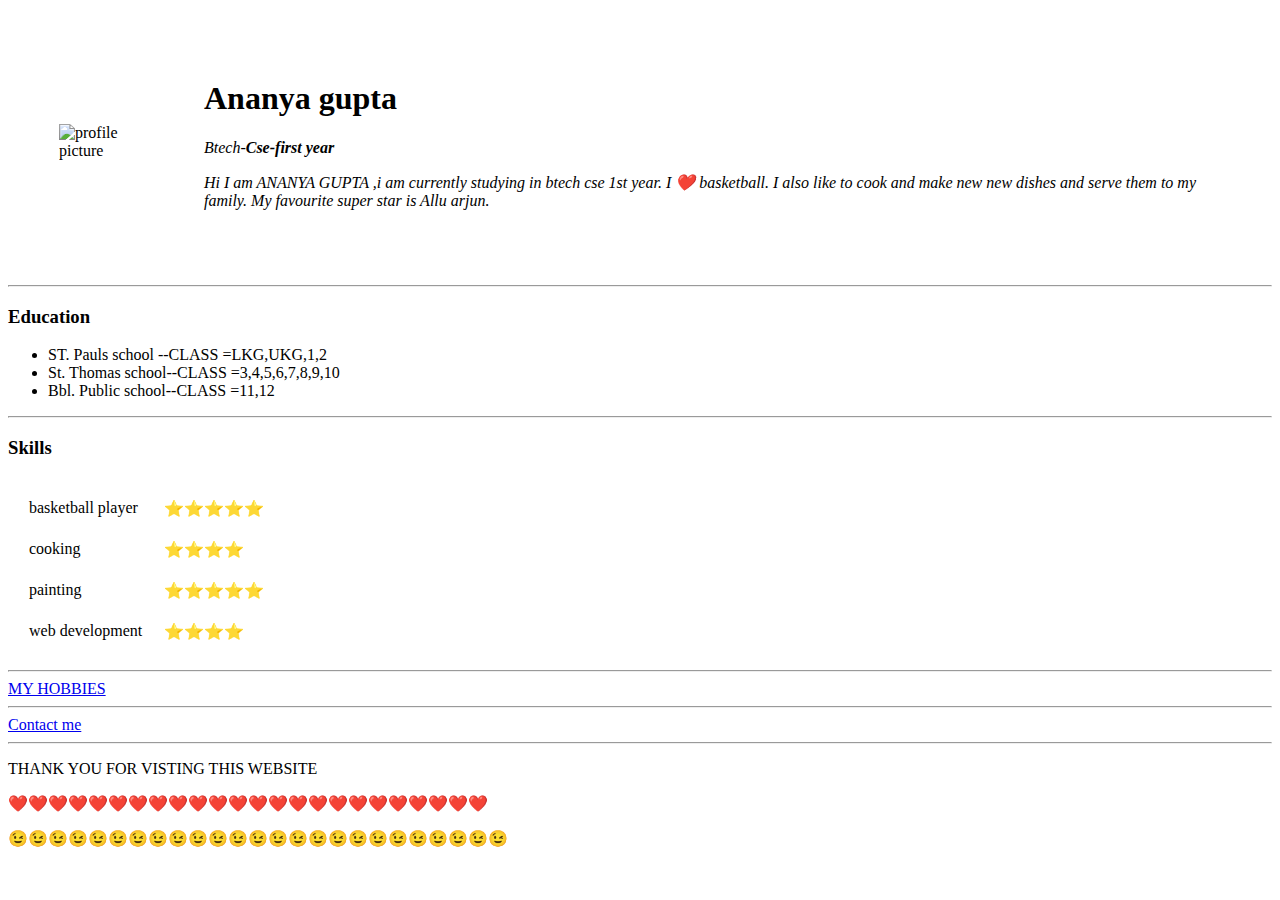
==== index.html @ ccb4fb3c "add initial cv website files" ====
<!DOCTYPE html>
<html lang="en" dir="ltr">

<head>
  <meta charset="utf-8">

</head>

<body>
  <table cellspacing="50">
    <tr>
      <td>  <img src="https://tse2.mm.bing.net/th?id=OIP.zBs8VjTIdGTy4f4b3uvIggHaHa&pid=Api&P=0&w=300&h=300"*8OkdLpw_7VokmSrzwXLnbg.jpeg" alt="profile picture">
</td>
      <td>  <h1>Ananya gupta </h1>
         <p><em>Btech-<strong>Cse-first year</strong></em></p>
         <p><i>Hi I am ANANYA GUPTA ,i am currently studying in btech cse 1st year.
             I ❤️ basketball. I also like to cook and make new new dishes and serve them to
             my family. My favourite super star is Allu arjun.</i></p>  </td>
    </tr>
  </table>


  <hr>
  <h3>Education</h3>
  <ul>
    <li>ST. Pauls school --CLASS =LKG,UKG,1,2</li>
      <li> St. Thomas school--CLASS =3,4,5,6,7,8,9,10 </li>
      <li> Bbl. Public school--CLASS =11,12</li>
  </ul>
  <hr>

  <h3>Skills</h3>



<table cellspacing="20">
    <tr>
      <td>basketball player</td>
      <td>⭐⭐⭐⭐⭐</td>
      </tr>
      <tr>
      <td>cooking</td>
      <td>⭐⭐⭐⭐</td>
      </tr>
      <tr>

      <td>painting</td>
      <td>⭐⭐⭐⭐⭐</td>

      </tr>
      <tr>
      <td>web development</td>
      <td>⭐⭐⭐⭐</td>
    </tr>
  </table>
  <hr>
  <a href="hobbies.html">MY HOBBIES</a>
  <hr>
  <a href="contact-me .html">Contact me</a>
  <hr>
  <p>THANK YOU FOR VISTING THIS WEBSITE</p>
  <p>  ❤️❤️❤️❤️❤️❤️❤️❤️❤️❤️❤️❤️❤️❤️❤️❤️❤️❤️❤️❤️❤️❤️❤️❤️ </p>
  <p>😉😉😉😉😉😉😉😉😉😉😉😉😉😉😉😉😉😉😉😉😉😉😉😉😉</p>
</body>

</html>
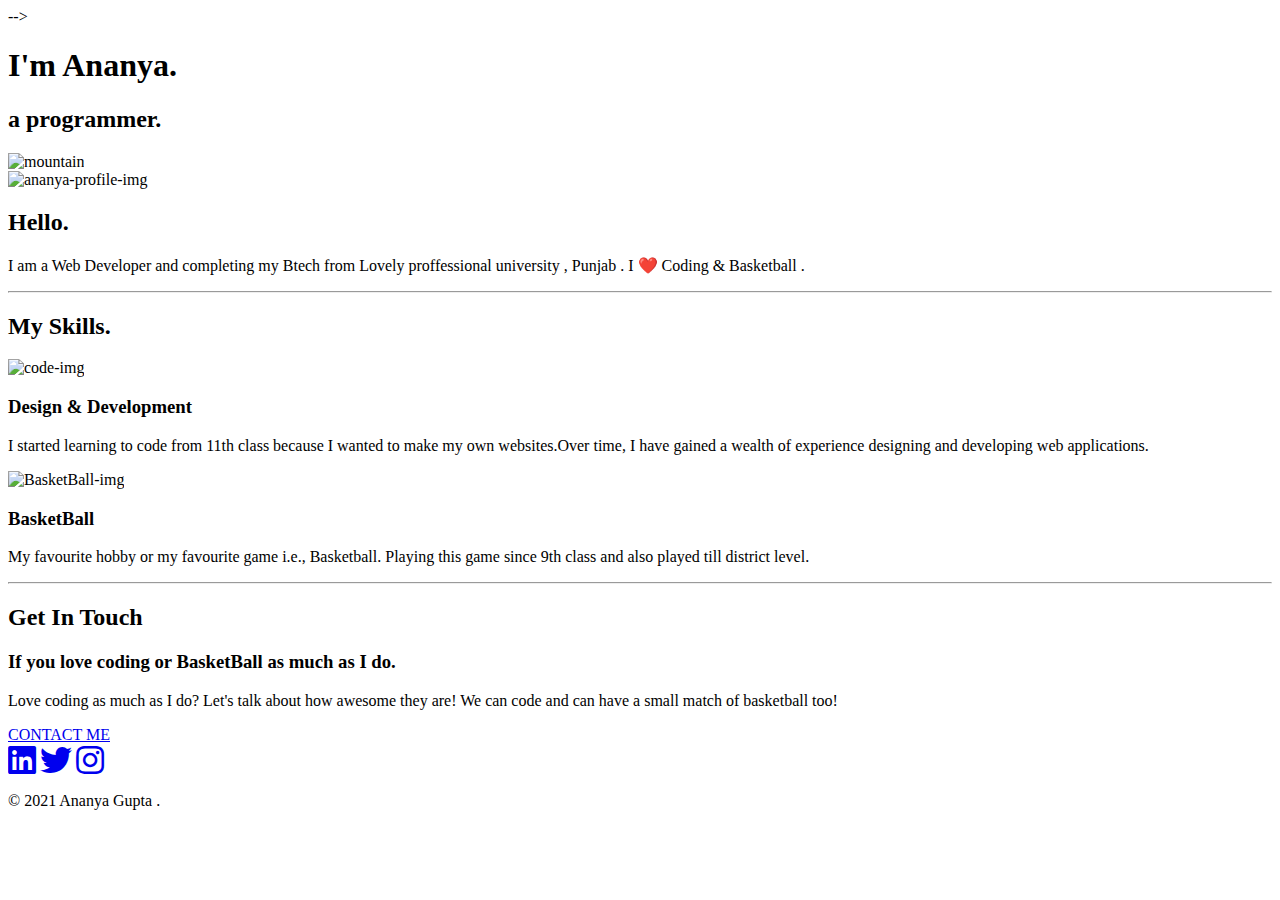
==== commit 58f487b2: "Update index.html" ====
--- a/index.html
+++ b/index.html
@@ -1,66 +1,65 @@
 <!DOCTYPE html>
-<html lang="en" dir="ltr">
+<html>
 
 <head>
   <meta charset="utf-8">
-
+  <title>Ananya Gupta</title>
+  <link rel="stylesheet" href="css/styles.css">
+  <link href="https://fonts.googleapis.com/css?family=Merriweather|Montserrat|Sacramento" rel="stylesheet">
+  <link rel="stylesheet" href="https://cdnjs.cloudflare.com/ajax/libs/font-awesome/5.15.3/css/all.min.css">
+  <link rel="icon" href="favicon.ico">
 </head>
 
 <body>
-  <table cellspacing="50">
-    <tr>
-      <td>  <img src="https://tse2.mm.bing.net/th?id=OIP.zBs8VjTIdGTy4f4b3uvIggHaHa&pid=Api&P=0&w=300&h=300"*8OkdLpw_7VokmSrzwXLnbg.jpeg" alt="profile picture">
-</td>
-      <td>  <h1>Ananya gupta </h1>
-         <p><em>Btech-<strong>Cse-first year</strong></em></p>
-         <p><i>Hi I am ANANYA GUPTA ,i am currently studying in btech cse 1st year.
-             I ❤️ basketball. I also like to cook and make new new dishes and serve them to
-             my family. My favourite super star is Allu arjun.</i></p>  </td>
-    </tr>
-  </table>
+
+  <div class="top-container">
+
+    </div> -->
+    <h1>I'm Ananya.</h1>
+    <h2>a programmer.</h2>
+    <img class= "mountain" src="images/mountains.png" alt="mountain">
+  </div>
+
+  <div class="middle-container">
+    <div class="profile">
+      <img clas = "profile-img" src="images/profile.png" alt="ananya-profile-img">
+      <h2>Hello.</h2>
+      <p class="intro">I am a Web Developer and completing my Btech from Lovely proffessional university , Punjab . I ❤️ Coding & Basketball .</p>
+    </div>
+    <hr>
+    <div class="skills">
+      <h2>My Skills.</h2>
+      <div class="skill-row">
+        <img class="code-img" src="images/web-d.gif" alt="code-img">
+
+        <h3>Design & Development</h3>
+        <p>I started learning to code from 11th class because I wanted to make my own websites.Over time, I have gained a wealth of experience designing and developing web applications.</p>
+
+      </div>
+      <div class="skill-row">
+        <img class="BasketBall-img" src="images/giphy.gif" alt="BasketBall-img">
+
+        <h3>BasketBall</h3>
+        <p>My favourite hobby or my favourite game i.e., Basketball. Playing this game since 9th class and also played till district level. </p>
+
+      </div>
+    </div>
+    <hr>
+    <div class="contact-me">
+      <h2>Get In Touch</h2>
+      <h3>If you love coding or BasketBall as much as I do.</h3>
+      <p class="contact-message">Love coding as much as I do? Let's talk about how awesome they are! We can code and can have a small match of basketball too!</p>
+      <a class="btn" href="mailto:ananyagp2007@gmail.com">CONTACT ME</a>
+    </div>
+  </div>
 
 
-  <hr>
-  <h3>Education</h3>
-  <ul>
-    <li>ST. Pauls school --CLASS =LKG,UKG,1,2</li>
-      <li> St. Thomas school--CLASS =3,4,5,6,7,8,9,10 </li>
-      <li> Bbl. Public school--CLASS =11,12</li>
-  </ul>
-  <hr>
-
-  <h3>Skills</h3>
-
-
-
-<table cellspacing="20">
-    <tr>
-      <td>basketball player</td>
-      <td>⭐⭐⭐⭐⭐</td>
-      </tr>
-      <tr>
-      <td>cooking</td>
-      <td>⭐⭐⭐⭐</td>
-      </tr>
-      <tr>
-
-      <td>painting</td>
-      <td>⭐⭐⭐⭐⭐</td>
-
-      </tr>
-      <tr>
-      <td>web development</td>
-      <td>⭐⭐⭐⭐</td>
-    </tr>
-  </table>
-  <hr>
-  <a href="hobbies.html">MY HOBBIES</a>
-  <hr>
-  <a href="contact-me .html">Contact me</a>
-  <hr>
-  <p>THANK YOU FOR VISTING THIS WEBSITE</p>
-  <p>  ❤️❤️❤️❤️❤️❤️❤️❤️❤️❤️❤️❤️❤️❤️❤️❤️❤️❤️❤️❤️❤️❤️❤️❤️ </p>
-  <p>😉😉😉😉😉😉😉😉😉😉😉😉😉😉😉😉😉😉😉😉😉😉😉😉😉</p>
+  <div class="bottom-container">
+    <a class="footer-link" href="https://www.linkedin.com/in/ananya-gupta20/"><i class="fab fa-linkedin fa-2x"></i></a>
+    <a class="footer-link" href="https://twitter.com/AnanyaG75592973"><i class="fab fa-twitter fa-2x"></i></a>
+    <a class="footer-link" href="https://instagram.com/ananya_gp_20?utm_medium=copy_link"><i class="fab fa-instagram fa-2x"></i></a>
+    <p class="copyright">© 2021 Ananya Gupta .</p>
+  </div>
 </body>
 
 </html>
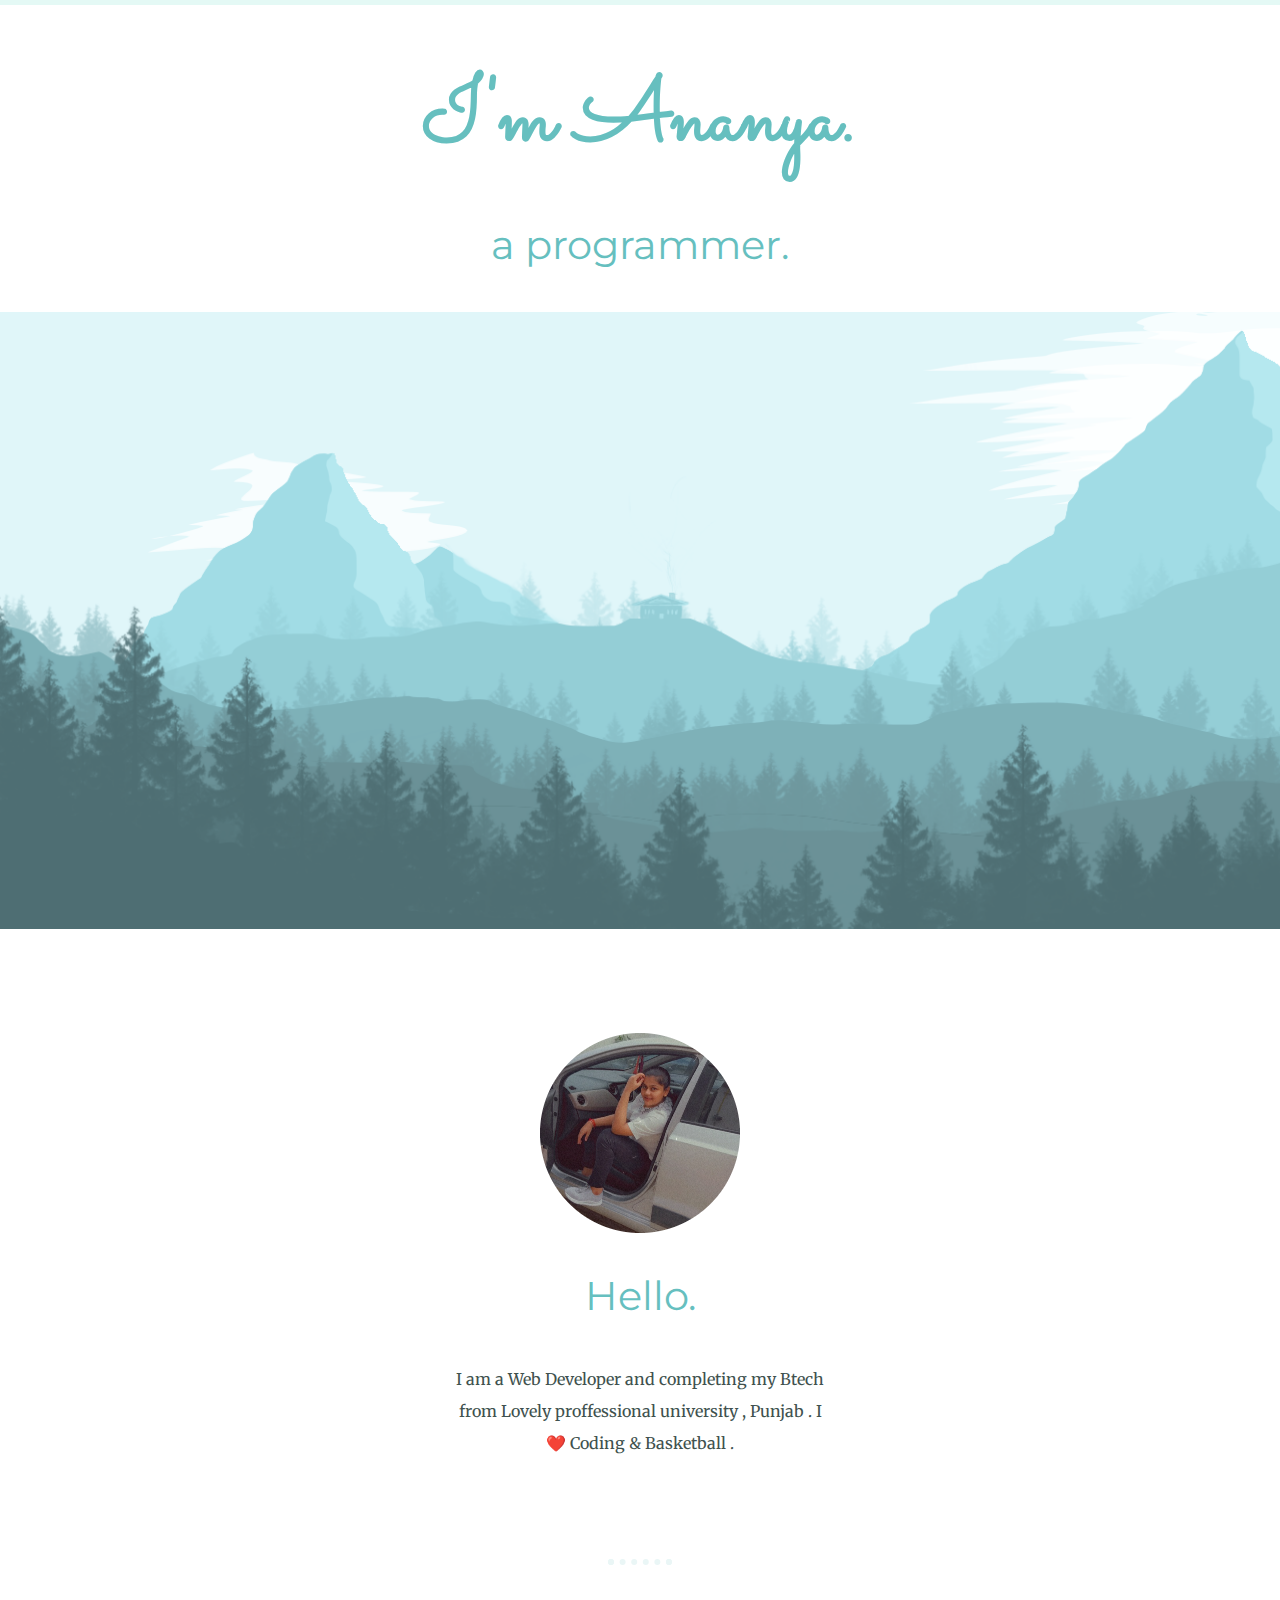
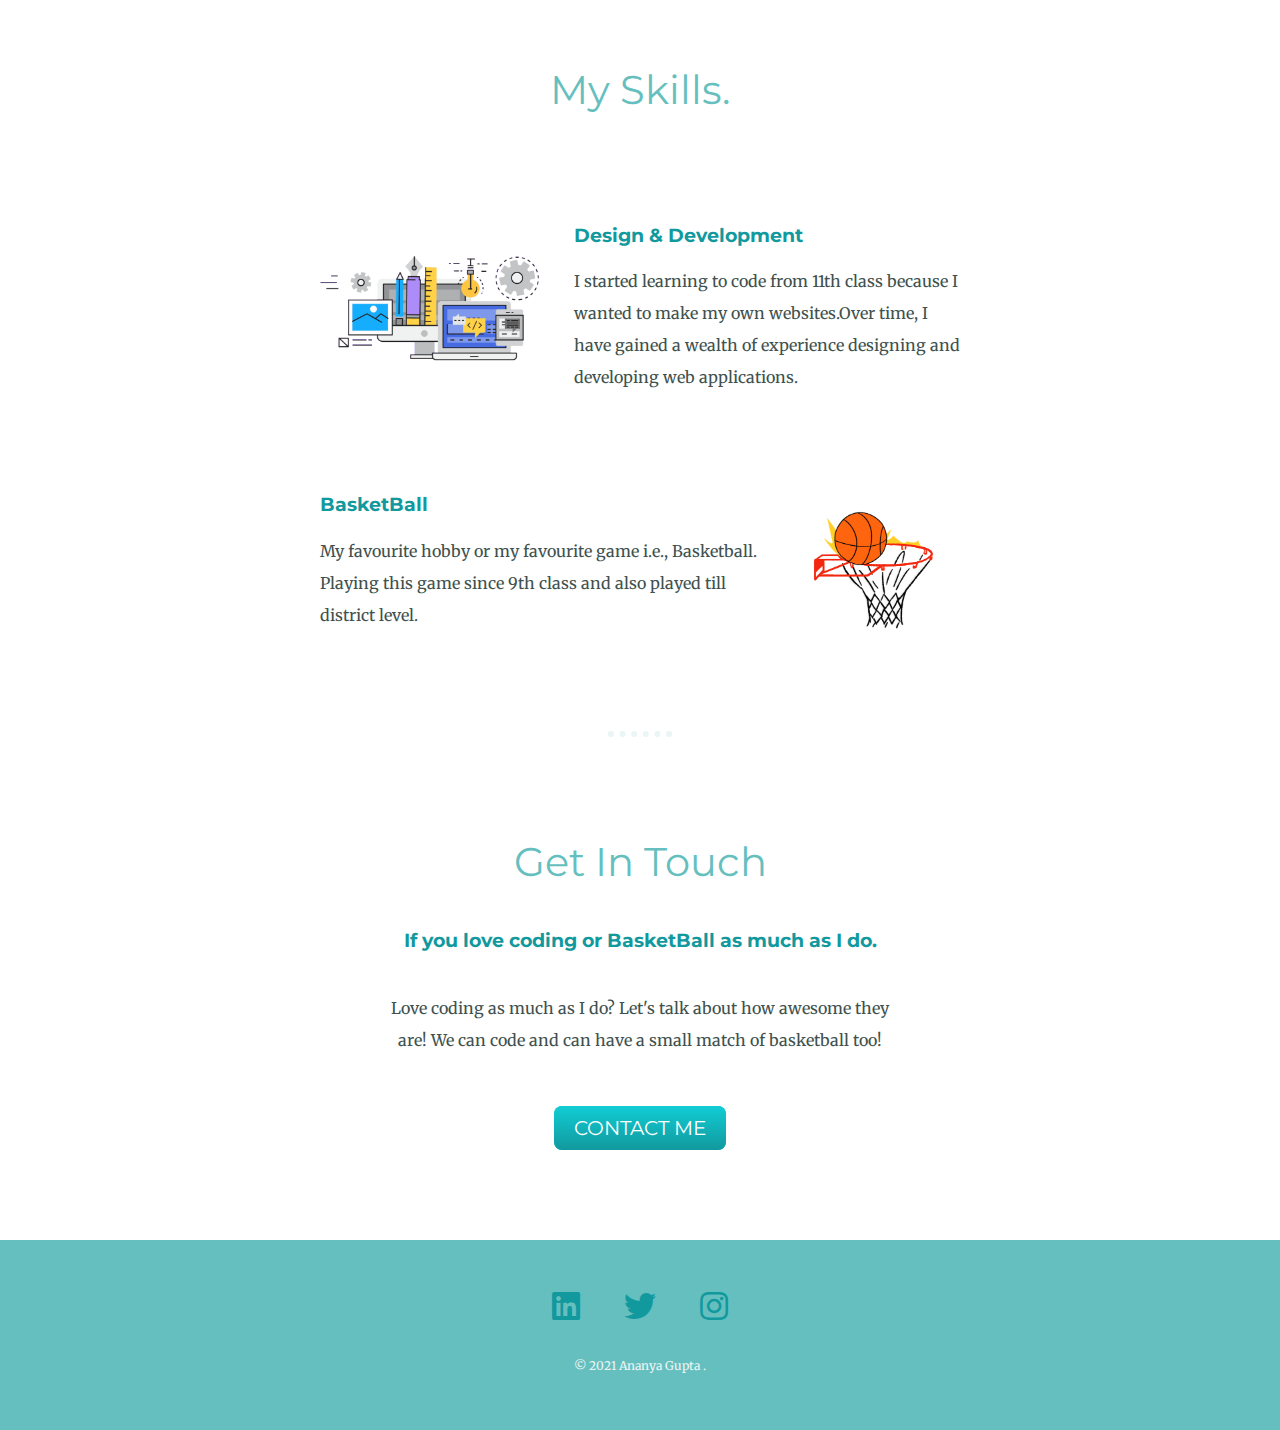
==== commit fd9e72d4: "Update index.html" ====
--- a/index.html
+++ b/index.html
@@ -14,7 +14,7 @@
 
   <div class="top-container">
 
-    </div> -->
+    </div> 
     <h1>I'm Ananya.</h1>
     <h2>a programmer.</h2>
     <img class= "mountain" src="images/mountains.png" alt="mountain">
--- a/css/styles.css
+++ b/css/styles.css
@@ -0,0 +1,146 @@
+body {
+  color: #40514E;
+  margin: 0;
+  text-align: center;
+  font-family: 'Merriweather', serif;
+  background-image: url(m.jpeg);
+}
+
+h1 {
+  color: #66BFBF;
+  font-size: 5.625rem;
+  margin: 50px auto 0 auto;
+  font-family: 'Sacramento', cursive;
+}
+
+h2 {
+  color: #66BFBF;
+  font-family: 'Montserrat', sans-serif;
+  font-size: 2.5rem;
+  font-weight: normal;
+  padding-bottom: 10px;
+}
+
+h3 {
+  color: #11999E;
+  font-family: 'Montserrat', sans-serif;
+}
+
+p {
+  line-height: 2;
+}
+
+hr {
+  border: dotted #EAF6F6 6px;
+  border-bottom: none;
+  width: 4%;
+  margin: 100px auto;
+}
+
+a{
+  color: #11999E;
+  font-family: 'Montserrat', sans-serif;
+  margin: 10px 20px;
+  text-decoration: none;
+}
+
+a:hover {
+  color: #EAF6F6;
+}
+.profile-img
+  {
+    width: 100px;
+    height:100px;
+    float: right;
+    margin-left: 30px;
+
+
+  }
+
+.top-container {
+  background-color: #E4F9F5;
+  position: relative;
+  padding-top: 5px;
+
+
+}
+.mountain{
+  height:617px;
+  width: 1818px;
+}
+
+.middle-container {
+  margin: 100px 0;
+}
+
+.bottom-container {
+  background-color: #66BFBF;
+  padding: 50px 0 20px;
+}
+
+.skill-row {
+  width: 50%;
+  margin: 100px auto 100px auto;
+  text-align: left;
+}
+
+.pro {
+  text-decoration: underline;
+}
+
+.intro {
+  width: 30%;
+  margin: auto;
+}
+
+.contact-message {
+  width: 40%;
+  margin: 40px auto 60px;
+}
+
+.copyright {
+  color: #EAF6F6;
+  font-size: 0.75rem;
+  padding: 20px 0;
+}
+
+
+.code-img {
+  width: 35%;
+  float: left;
+  margin-right: 30px;
+  margin-bottom: auto;
+}
+
+.BasketBall-img {
+  width: 25%;
+  float: right;
+  margin-left: 30px;
+}
+
+.btn {
+  background: #11cdd4;
+  background-image: -webkit-linear-gradient(top, #11cdd4, #11999e);
+  background-image: -moz-linear-gradient(top, #11cdd4, #11999e);
+  background-image: -ms-linear-gradient(top, #11cdd4, #11999e);
+  background-image: -o-linear-gradient(top, #11cdd4, #11999e);
+  background-image: linear-gradient(to bottom, #11cdd4, #11999e);
+  -webkit-border-radius: 8;
+  -moz-border-radius: 8;
+  border-radius: 8px;
+  font-family: 'Montserrat', sans-serif;
+  color: #ffffff;
+  font-size: 20px;
+  padding: 10px 20px 10px 20px;
+  text-decoration: none;
+}
+
+.btn:hover {
+  background: #30e3cb;
+  background-image: -webkit-linear-gradient(top, #30e3cb, #2bc4ad);
+  background-image: -moz-linear-gradient(top, #30e3cb, #2bc4ad);
+  background-image: -ms-linear-gradient(top, #30e3cb, #2bc4ad);
+  background-image: -o-linear-gradient(top, #30e3cb, #2bc4ad);
+  background-image: linear-gradient(to bottom, #30e3cb, #2bc4ad);
+  text-decoration: none;
+}
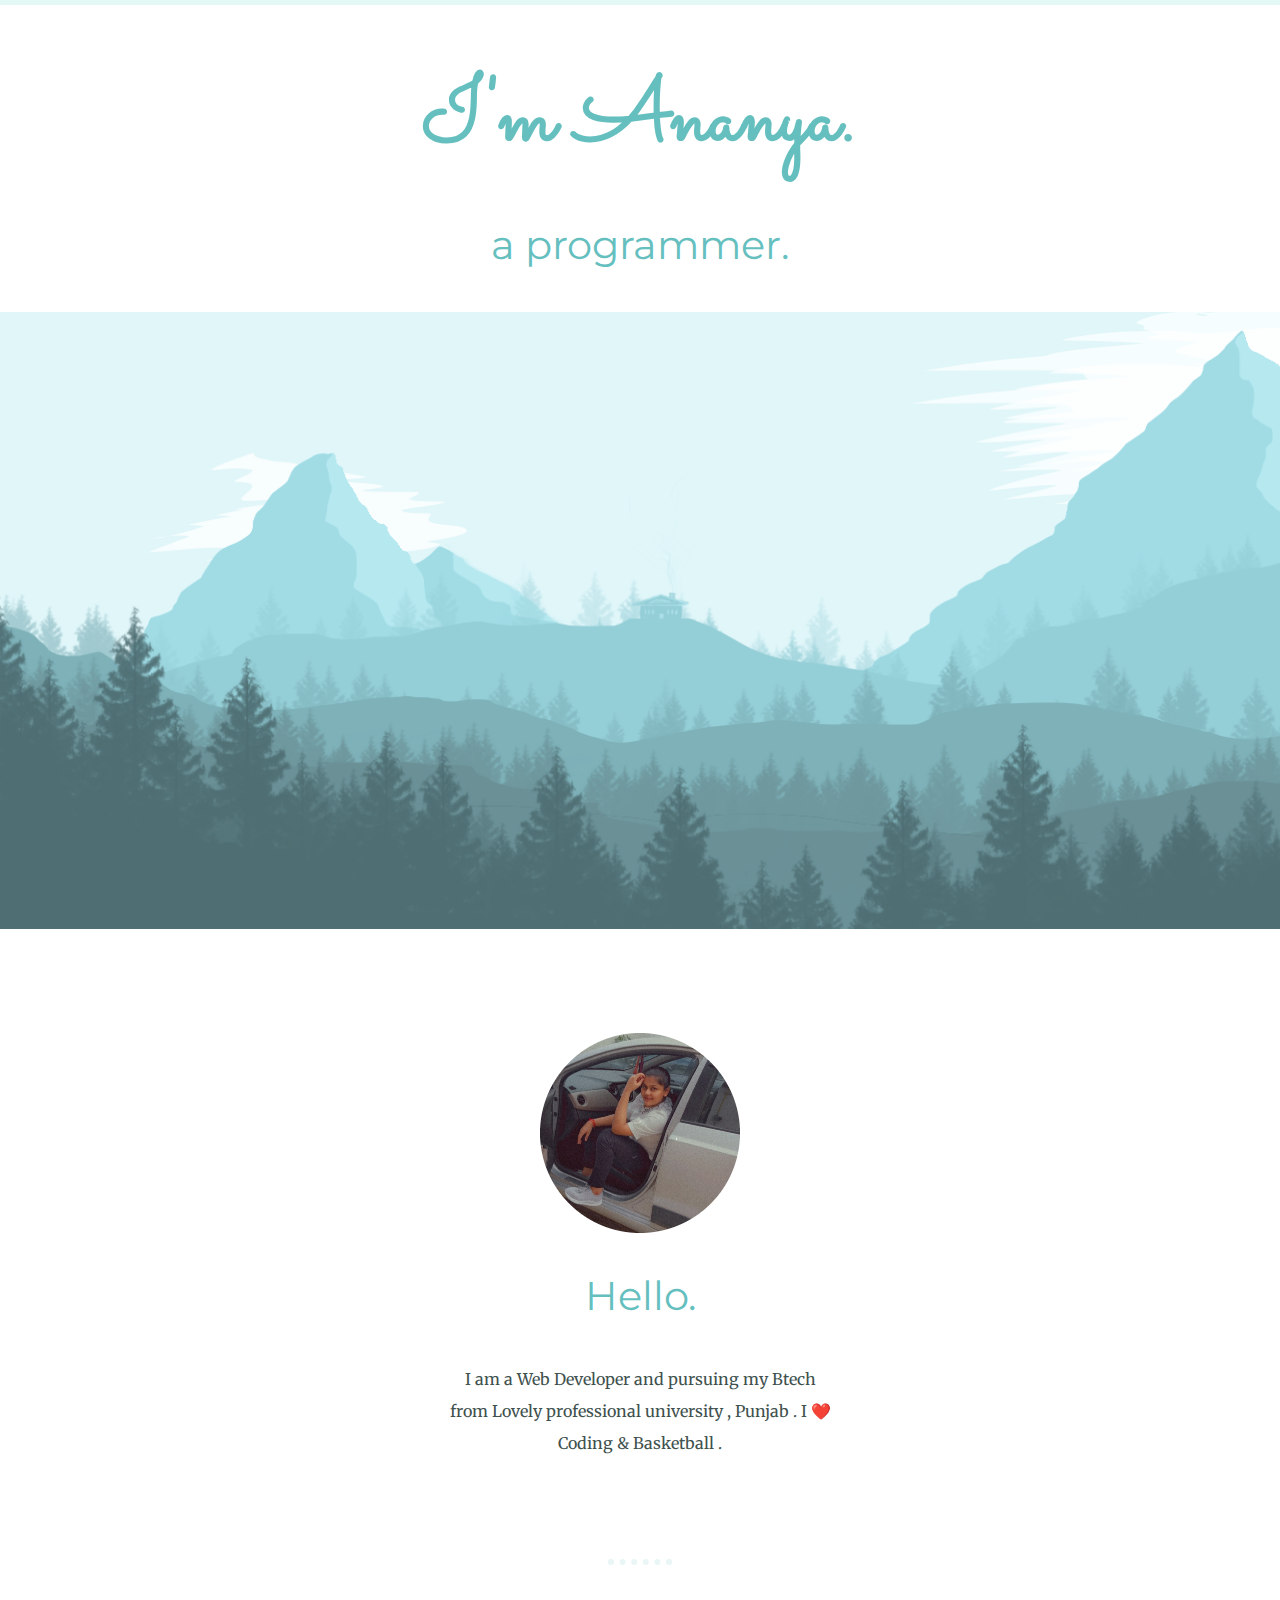
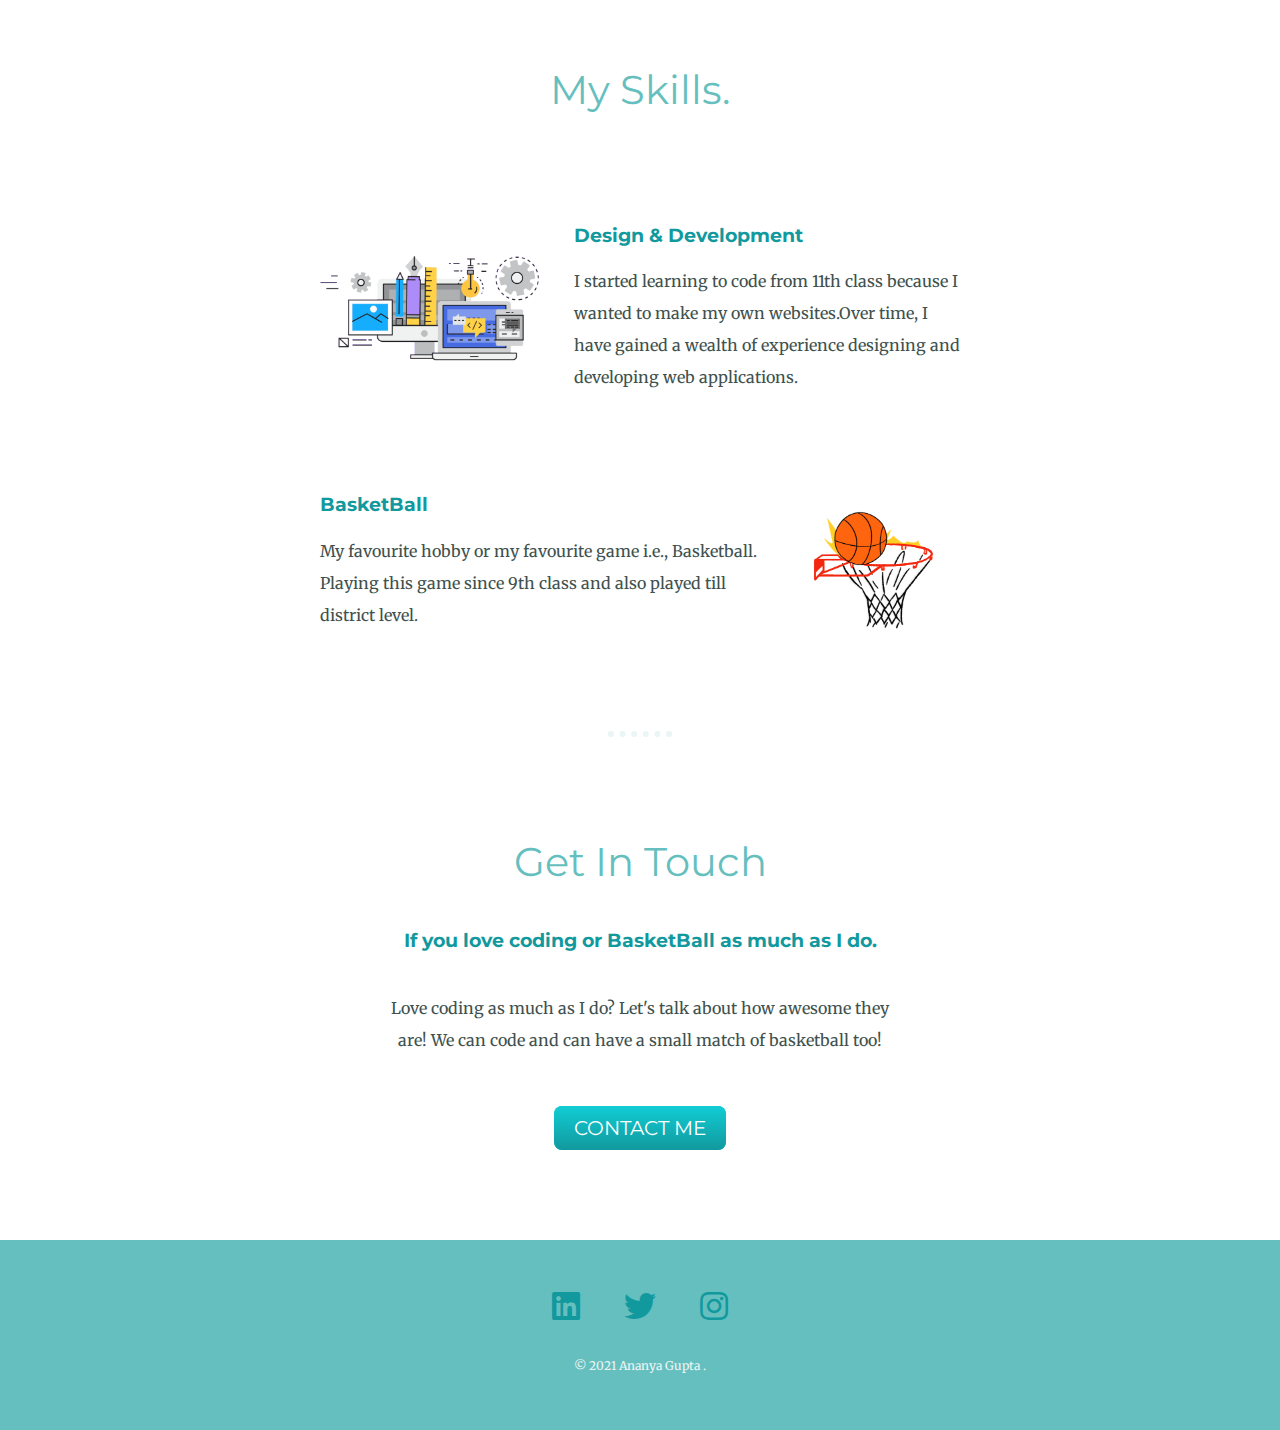
==== commit a06cef0e: "Update index.html" ====
--- a/index.html
+++ b/index.html
@@ -24,7 +24,7 @@
     <div class="profile">
       <img clas = "profile-img" src="images/profile.png" alt="ananya-profile-img">
       <h2>Hello.</h2>
-      <p class="intro">I am a Web Developer and completing my Btech from Lovely proffessional university , Punjab . I ❤️ Coding & Basketball .</p>
+      <p class="intro">I am a Web Developer and pursuing my Btech from Lovely professional university , Punjab . I ❤️ Coding & Basketball .</p>
     </div>
     <hr>
     <div class="skills">
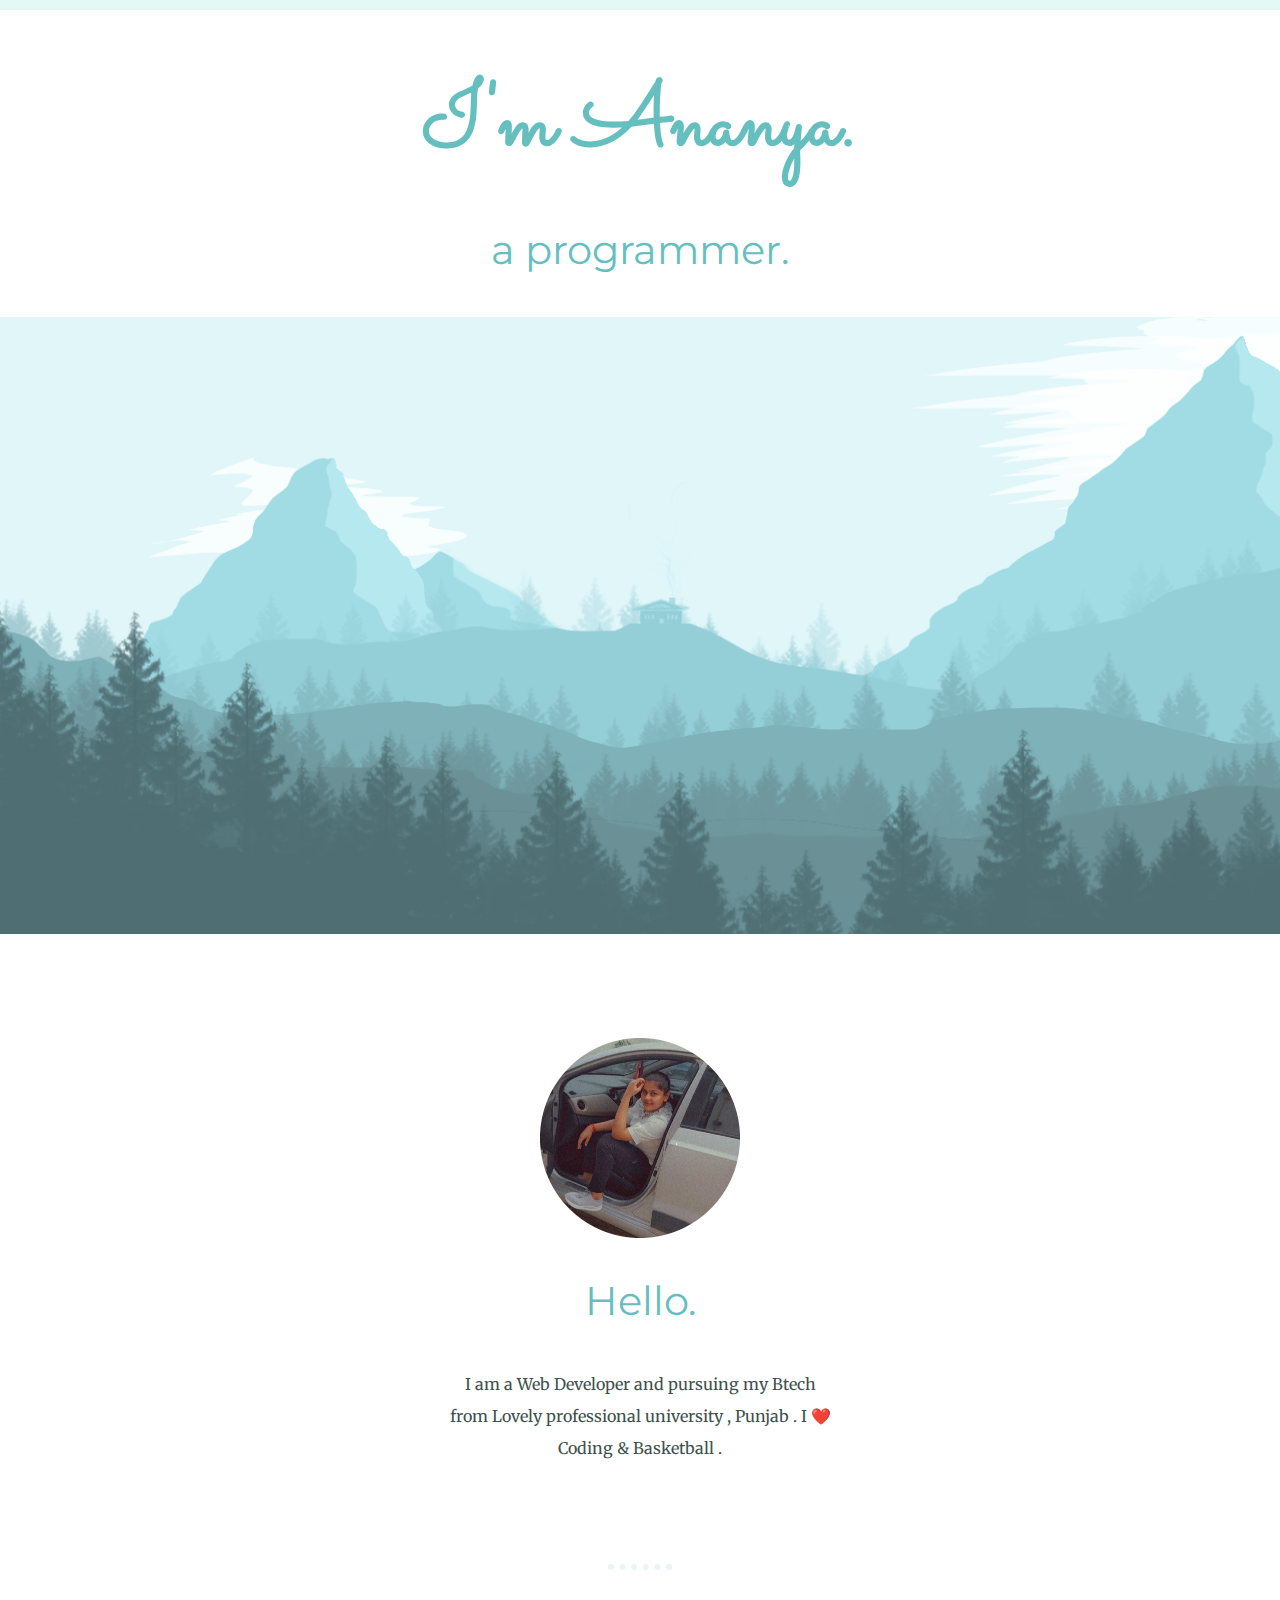
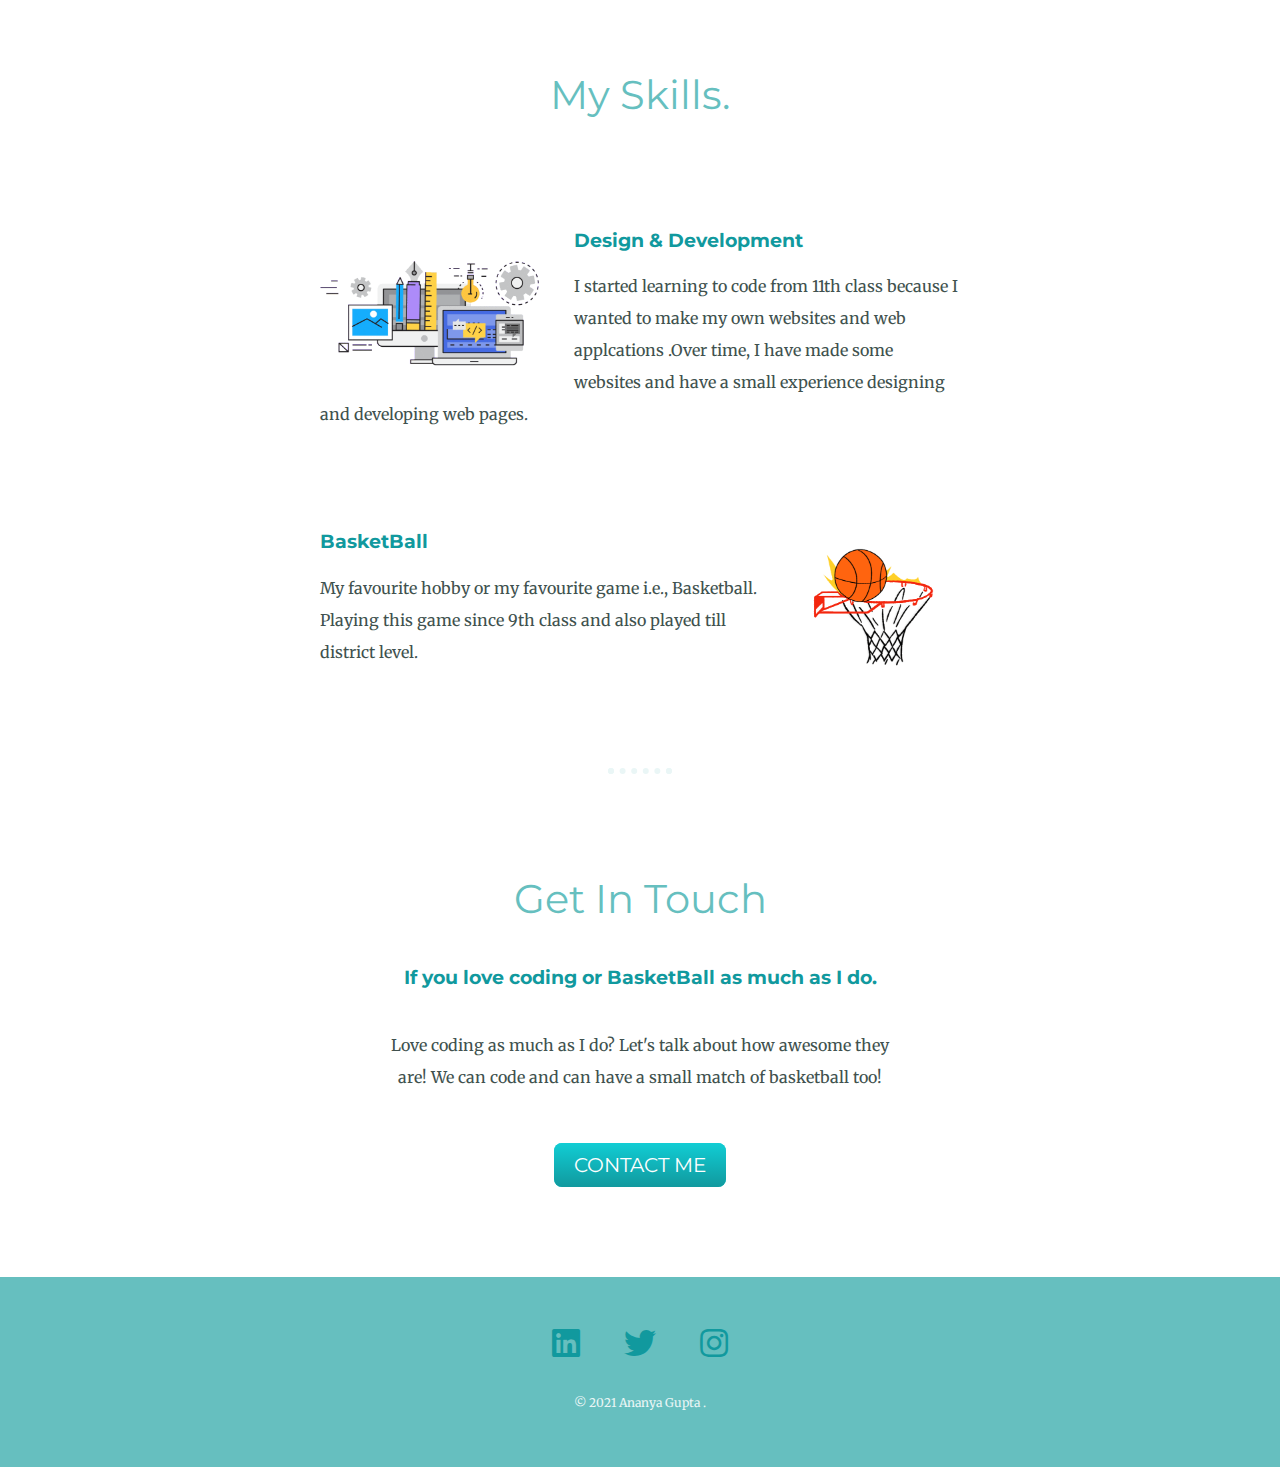
==== commit 791319d5: "Update index.html" ====
--- a/index.html
+++ b/index.html
@@ -33,7 +33,7 @@
         <img class="code-img" src="images/web-d.gif" alt="code-img">
 
         <h3>Design & Development</h3>
-        <p>I started learning to code from 11th class because I wanted to make my own websites.Over time, I have gained a wealth of experience designing and developing web applications.</p>
+        <p>I started learning to code from 11th class because I wanted to make my own websites and web applcations .Over time, I have made some websites and have a small experience designing and developing web pages.</p>
 
       </div>
       <div class="skill-row">
--- a/css/styles.css
+++ b/css/styles.css
@@ -60,7 +60,7 @@
 .top-container {
   background-color: #E4F9F5;
   position: relative;
-  padding-top: 5px;
+  padding-top: 10px;
 
 
 }
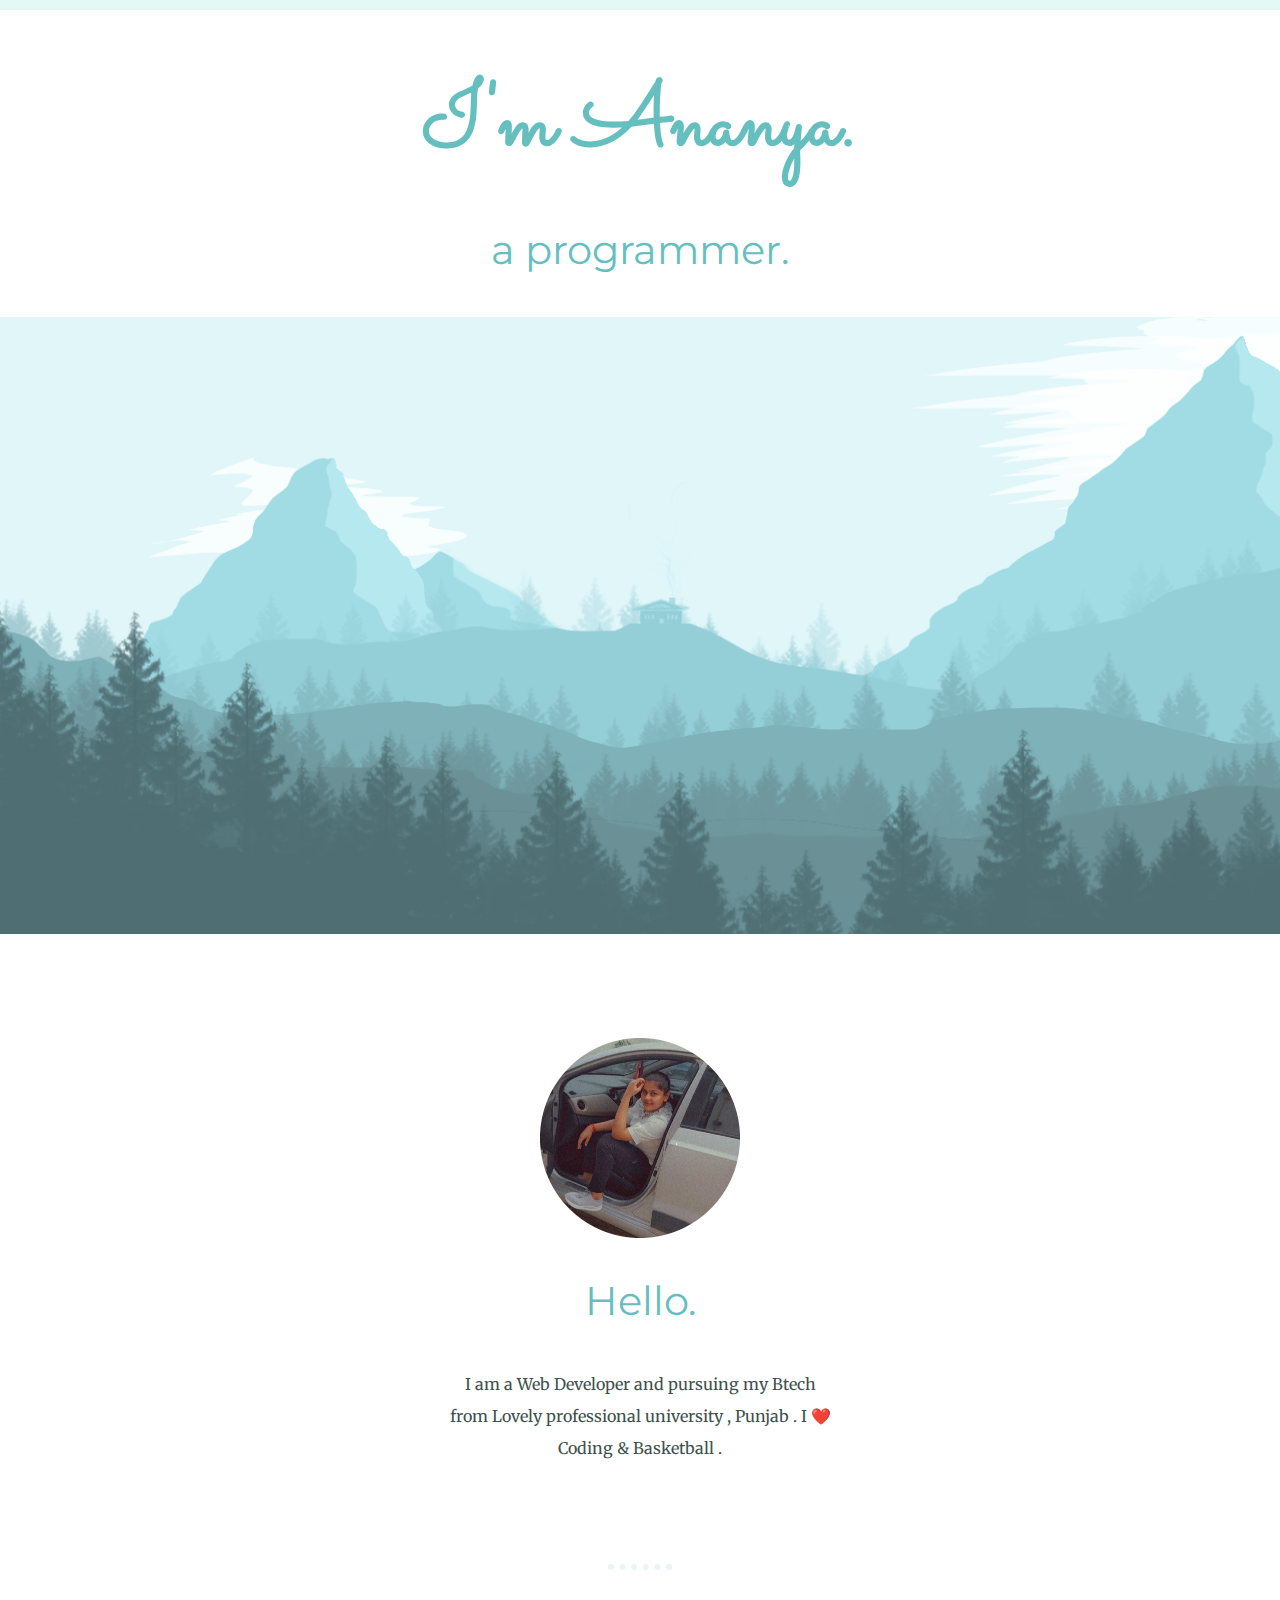
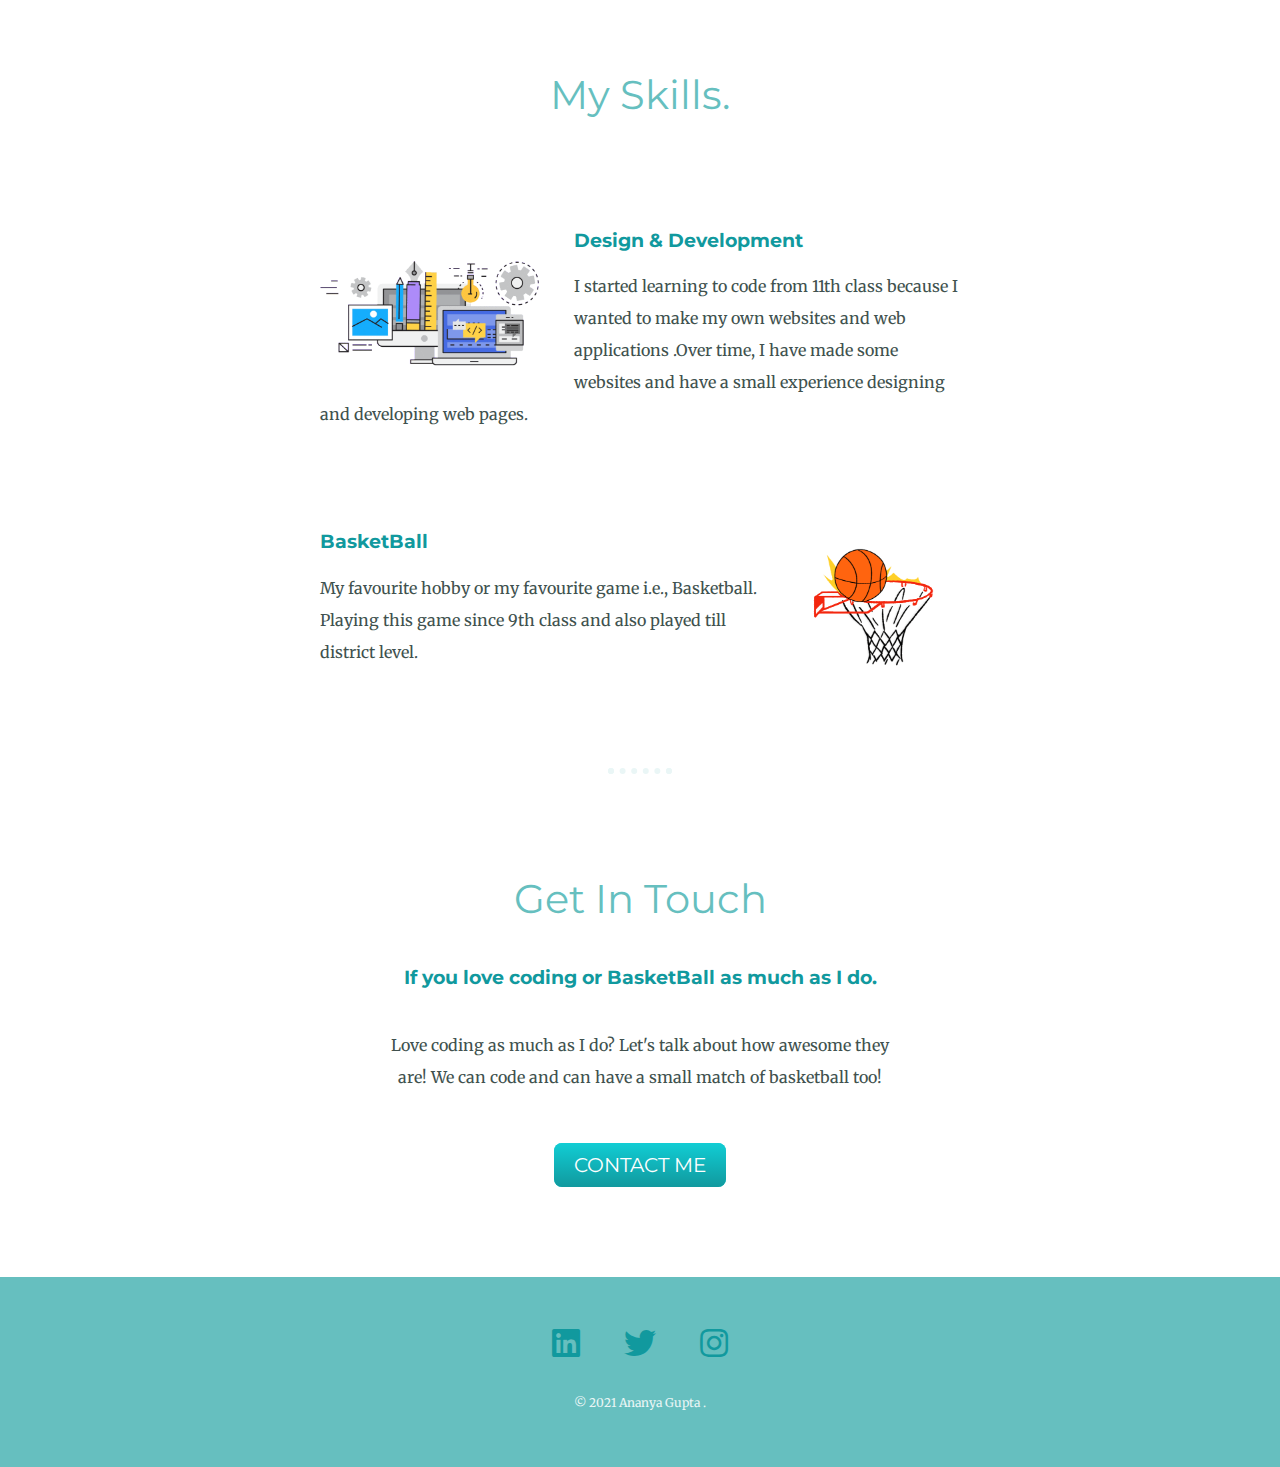
==== commit f4b9f5e3: "Update index.html" ====
--- a/index.html
+++ b/index.html
@@ -33,7 +33,7 @@
         <img class="code-img" src="images/web-d.gif" alt="code-img">
 
         <h3>Design & Development</h3>
-        <p>I started learning to code from 11th class because I wanted to make my own websites and web applcations .Over time, I have made some websites and have a small experience designing and developing web pages.</p>
+        <p>I started learning to code from 11th class because I wanted to make my own websites and web applications .Over time, I have made some websites and have a small experience designing and developing web pages.</p>
 
       </div>
       <div class="skill-row">
